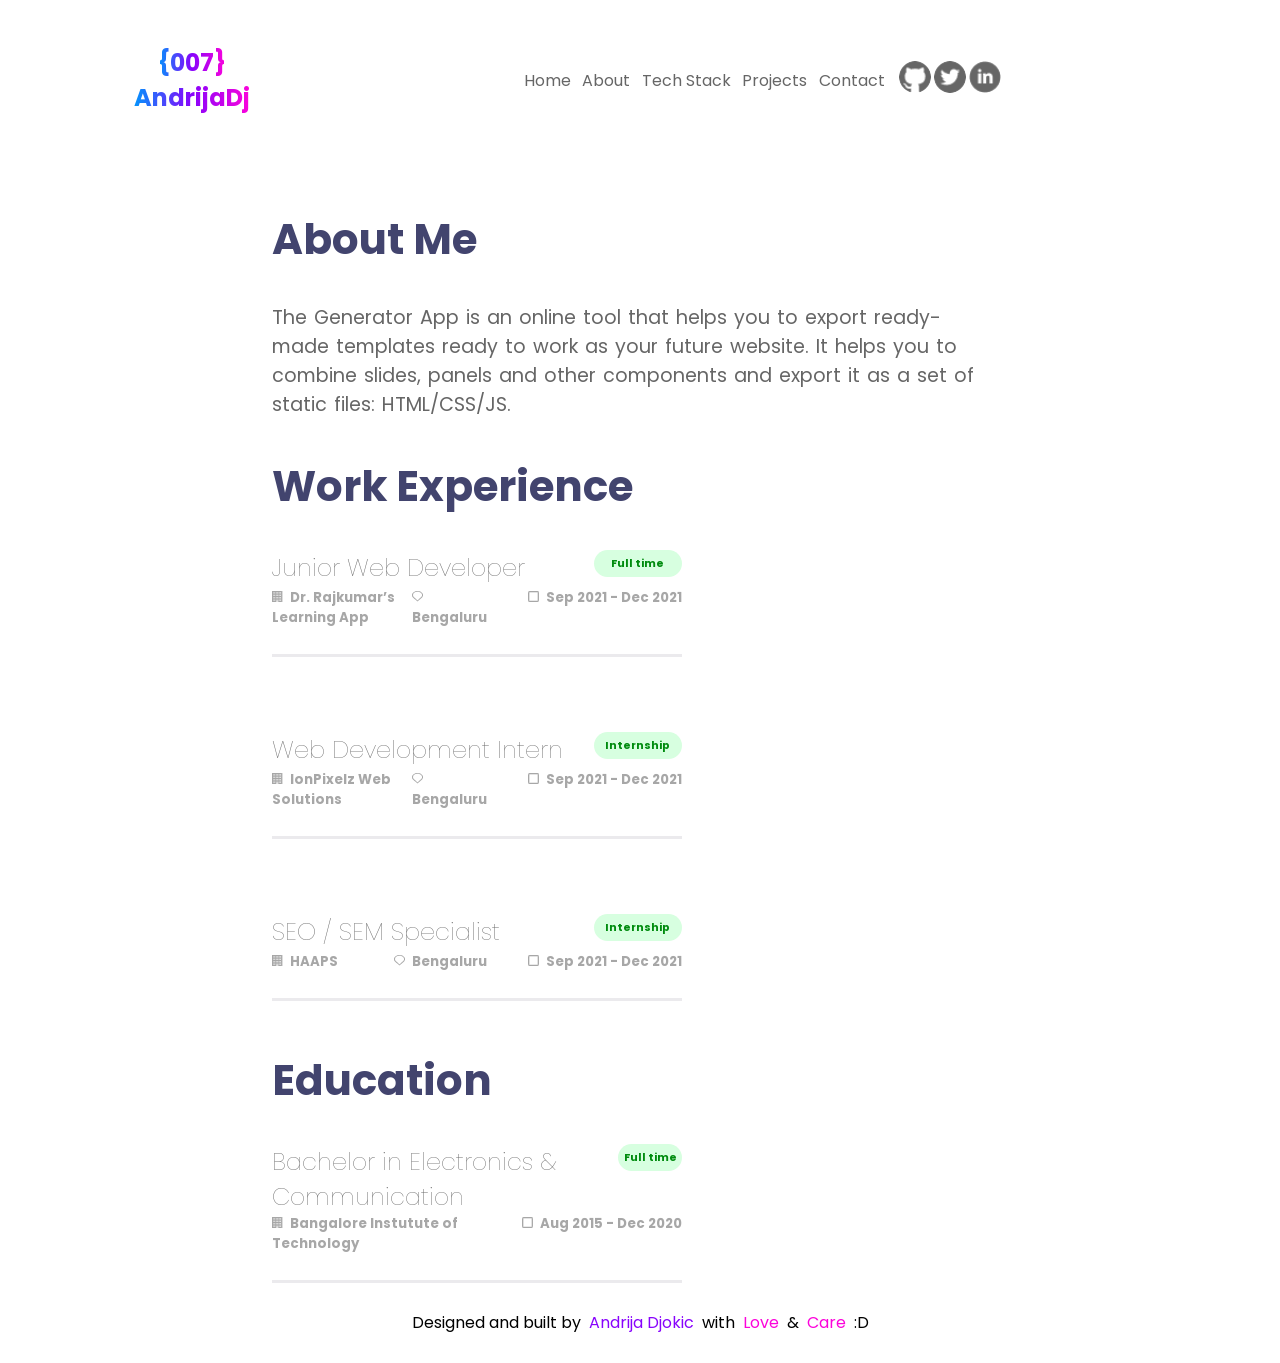
==== about.html @ 53c6fb78 "navbar changes" ====
<!DOCTYPE html>
<html lang="en">
<head>
    <meta charset="UTF-8">
    <meta name="viewport" content="width=device-width, initial-scale=1.0">
    <link rel="stylesheet" href="style.css" type="text/css">
     <link rel="preconnect" href="https://fonts.googleapis.com">
<link rel="preconnect" href="https://fonts.gstatic.com" crossorigin>
<link href="https://fonts.googleapis.com/css2?family=Poppins:ital,wght@0,100;0,200;0,300;0,400;0,500;0,600;0,700;0,800;0,900;1,100;1,200;1,300;1,400;1,500;1,600;1,700;1,800;1,900&display=swap" rel="stylesheet">
    <title>Document</title>
</head>
<body>
    <header>
        <aside id="logocontianer">
            <h1>{007}</h1>
            <h2>AndrijaDj</h2>
        </aside>
        <nav>
            <ul id="pagenav">
                <li><a href="index.html">Home</a></li>
                <li><a href="about.html">About</a></li>
                <li><a href="TechStack.html">Tech Stack</a></li>
                <li><a href="Projects.html">Projects</a></li>
                <li><a href="Contact.html">Contact</a></li>
            </ul>
            <aside id="appnav">
                <ul id="appnavlist">
                    <li><img class="navimages" src="assets/githubnavicon.png" alt="github icon"></li>
                    <li><img class="navimages" src="assets/twitternavicon.png" alt="twitter icon"></li>
                    <li><img class="navimages" src="assets/linkedinnavicon.png" alt="linkedin icon"></li>
                </ul>
            </aside>
        </nav>
    </header>

    <main id="aboutmepage">
        <section class="firstsectionaboutme">
            <h3 class="aboutmetitle">About Me</h3>
            <p class="aboutmetext">The Generator App is an online tool that helps you to export ready-made templates ready to work as your future website. It helps you to combine slides, panels and other components and export it as a set of static files: HTML/CSS/JS.</p>
        </section>
        <section class="firstsectionaboutme">
            <h3 class="aboutmetitle">Work Experience</h3>
            <div class="experiencesection">
                <div class="experiencetitle">
                    <h4 class="experiencename">Junior Web Developer</h4>
                    <h6 class="experiencetype">Full time</h6>
                </div>
                <div class="experienceinfo">
                    <div class="experienceinfochild1">
                        <h5 class="experienceinfoheader"><img src="assets/Vector.png" alt="" class="icon">Dr. Rajkumar’s Learning App</h5>
                        <h5 class="experienceinfoheader"><img src="assets/Vector (1).png" alt="" class="icon">Bengaluru</h5>
                    </div>
                    <div class="experienceinfochild2">
                        <h5 class="experienceinfoheader"><img src="assets/Vector (2).png" alt="" class="icon">Sep 2021 - Dec 2021</h5>
                    </div>
                </div>
            </div>
            <br><br><br>
            <div class="experiencesection">
                <div class="experiencetitle">
                    <h4 class="experiencename">Web Development Intern</h4>
                    <h6 class="experiencetype">Internship</h6>
                </div>
                <div class="experienceinfo">
                    <div class="experienceinfochild1">
                        <h5 class="experienceinfoheader"><img src="assets/Vector.png" alt="" class="icon">IonPixelz Web Solutions</h5>
                        <h5 class="experienceinfoheader"><img src="assets/Vector (1).png" alt="" class="icon">Bengaluru</h5>
                    </div>
                    <div class="experienceinfochild2">
                        <h5 class="experienceinfoheader"><img src="assets/Vector (2).png" alt="" class="icon">Sep 2021 - Dec 2021</h5>
                    </div>
                </div>
            </div>
            <br><br><br>
            <div class="experiencesection">
                <div class="experiencetitle">
                    <h4 class="experiencename">SEO / SEM Specialist</h4>
                    <h6 class="experiencetype">Internship</h6>
                </div>
                <div class="experienceinfo">
                    <div class="experienceinfochild1">
                        <h5 class="experienceinfoheader"><img src="assets/Vector.png" alt="" class="icon">HAAPS</h5>
                        <h5 class="experienceinfoheader"><img src="assets/Vector (1).png" alt="" class="icon">Bengaluru</h5>
                    </div>
                    <div class="experienceinfochild2">
                        <h5 class="experienceinfoheader"><img src="assets/Vector (2).png" alt="" class="icon">Sep 2021 - Dec 2021</h5>
                    </div>
                </div>
            </div>    
        </section>
        <section class="firstsectionaboutme">
            <h3 class="aboutmetitle">Education</h3>
            <div class="experiencesection">
                <div class="experiencetitle">
                    <h4 class="experiencename">Bachelor in Electronics & Communication</h4>
                    <h6 class="experiencetype">Full time</h6>
                </div>
                <div class="experienceinfo">
                    <div class="experienceinfochild1">
                        <h5 class="experienceinfoheader"><img src="assets/Vector.png" alt="" class="icon">Bangalore Instutute of Technology</h5>
                    </div>
                    <div class="experienceinfochild2">
                        <h5 class="experienceinfoheader"><img src="assets/Vector (2).png" alt="" class="icon">Aug 2015 - Dec 2020</h5>
                    </div>
                </div>
            </div>    
        </section>
    </main>

    <footer>Designed and built by <span id="footername"> Andrija Djokic </span> with <span class="footersignature"> Love </span> & <span class="footersignature"> Care </span> :D</footer>
    
</body>
</html>
---- style.css ----
*{
    margin: 0;
    padding: 0;
}

:root{
    --secondarycolor: linear-gradient(to right, rgb(3, 148, 252), rgb(136, 3, 252), rgb(252, 3, 219));
    --primarycolor: #666666;
    --color1: rgb(35, 48, 167);
    --secondarysecondcolor: linear-gradient(to bottom, rgb(252, 3, 219), rgb(136, 3, 252), rgb(3, 148, 252));
    --color2: rgb(136, 3, 252);
    --color3: rgb(252, 3, 219);
    --thirdcolor: #42446E;
    --paragraphcolor: #A7A7A7;
    --bordercolor: #EBEAED;
}

body{
    min-height: 100dvh;
    display: flex;
    flex-direction: column;
    font-family: "Poppins", sans-serif;
  font-weight: 400;
  font-style: normal;
}

header{
    display: flex;
    width: 100%;
    height: 10rem;
    justify-content: space-between;

    a{
        text-decoration: none;
        color: var(--primarycolor);
    }
    
    ul{
        list-style: none;
    }

    #logocontianer{
        width: 30%;
        height: 100%;
        display: flex;
        flex-direction: column;
        justify-content: center;
        align-items: center;
        
    h1, h2{
        background: var(--secondarycolor);
        -webkit-background-clip: text;
        background-clip: text;
        -webkit-text-fill-color: transparent;
        color: transparent;
    }
        
    }
    nav{
        width: 60%;
        height: auto;
        color: var(--primarycolor);  
        display: flex;  
    }
    #pagenav{
        display: flex;
        justify-content: space-evenly;
        width: 50%;
        height: 100%;
        align-items: center;
    }
    #appnav{
        width: 20%;
        height: 100%;
    }

    #appnavlist{
        width: 70%;
        height: 100%;
        display: flex;
        justify-content: space-evenly;
        align-items: center;
    }


    .navimages{
        width: 2rem;
        height: 2rem;
        border-radius: 50%;
    }
}

main{
    width: 100%;
    height: 32rem;
    display: flex;
    justify-content: space-evenly;

    #whoami{
        width: 30%;
        height: 100%;
        font-size: 3rem;
        display: flex;
        justify-content: end;
        flex-direction: column;
    }
    h4 , p{
        color: var(--color1);
    }
    .name{
        background: var(--secondarycolor);
        -webkit-background-clip: text;
        background-clip: text;
        -webkit-text-fill-color: transparent;
        color: transparent;
    }
    #profilbild{
        width: 30%;
        height: 105%;
        display: flex;
        justify-content: center;
        align-items: end;
    }
    #profilepicture{
        width: 18rem;
        border: 8px solid transparent;
        border-radius: 50%;
        background: var(--secondarysecondcolor) padding-box,
        var(--secondarysecondcolor) border-box;
    }
}
.fixedfooter {
    position: fixed;
    bottom: 0;
    left: 0;
}

footer{
    width: 100%;
    height: 5rem;
    display: flex;
    justify-content: center;
    align-items: center;

    #footername{
        color: var(--color2);
    }
    .footersignature{
        color: var(--color3);
    }
    span{
        padding: 0.5rem;
    }
}


#aboutmepage{
    width: 100%;
    height: auto;
    display: flex;
    flex-direction: column;
.firstsectionaboutme{
    margin-left: 17rem;
    width: 40%;
    height: 33%;
    margin-top: 3rem;

    .aboutmetitle{
        font-size: 42px;
        margin-bottom: 2rem;
        color: var(--thirdcolor);
    }
    .aboutmetext{
        font-size: 1.2rem;
        color: var(--primarycolor);
        width: 708px;
        height: 104px;
        word-spacing: 2px;
    }
}

    .experiencesection{
        width: 80%;
        height: 40%;
        padding-bottom: 1.6rem;
        border-bottom: solid 3px var(--bordercolor);
    }
    .experiencetitle{
        display: flex;
        justify-content: space-between;
        width: 100%;
        height: 50%;
    }
    .experiencetype{
        width: 5.5rem;
        background-color: #D7FFE0;
        color: #018C0F;
        height: 1.7rem;
        border-radius: 3rem;
        display: flex;
        justify-content: center;
        align-items: center;
        margin-bottom: 0.7rem;
    }
    .experiencename{
        font-size: 1.5rem;
        font-weight: 100;
        color: var(--primarycolor);
    }

    .experienceinfo{
        width: 100%;
        height: 50%;
        display: flex;
    }
    .experienceinfochild1{
        display: flex;
        justify-content: space-between;
        width: 55%;
        height: 100%;
    }
    .experienceinfochild2{
        display: flex;
        justify-content: end;
        width: 50%;
        height: 100%;
    }
    .experienceinfoheader{
        color: var(--paragraphcolor);
    }
    .icon{
        width: 0.7rem;
        height: 0.7rem;
        margin-right: 0.4rem;
    }
}

#TechStack{
    width: 100%;
    height: 50rem;
    display: flex;
    flex-direction: column;
    #mytechstack{
        width: 75%;
        height: 20%;
        display: flex;
        flex-direction: column;
        align-self: center;
    }
     .aboutmetitle{
        font-size: 42px;
        margin-bottom: 2rem;
        color: var(--thirdcolor);
    }
    .aboutmetext{
        font-size: 1.2rem;
        color: var(--primarycolor);
        width: 708px;
        height: 104px;
        word-spacing: 2px;
    }
    #techstack{
        width: 80%;
        height: 10%;
        display: flex;
        justify-content: space-evenly;
        align-self: center;
        .techcontainer{
            width: 10%;
            height: 2rem;   
            display: flex;
            flex-direction: column;
            align-items: center;
        }
        .techstackicon{
             width: 100%;
             height: 100%;   
        }
        .techstacktext{
            font-size: 0.8rem;
            margin-bottom: 1rem;
            color: var(--paragraphcolor);
        }
    }
}

.pagetitle{
        font-size: 2rem;
        margin-bottom: 1rem;
        color: var(--thirdcolor);
        margin-left: 15rem;
}
.titleparagraph{
    font-size: 1rem;
        color: var(--primarycolor);
        width: 708px;
        height: 104px;
        word-spacing: 2px;
        margin-left: 15rem;
}

#projectpage{
    width: 100%;
    height: auto;
    display: flex;
    flex-direction: column;
    .projectpage{
        width: 100%;
        height: 30rem;
        display: flex;
        justify-content: center;
    }
    #secondsecion{
        margin-top: 2rem;
    }
    .projectcontainer{
        width: 16%;
        height: 100%;
        background-color: white;
        display: flex;
        flex-direction: column;
        align-items: center;
        box-shadow: 2rem 1rem 10rem 2rem rgb(189, 189, 189 , 0.7);
        margin-left: 3rem;
        border-radius: 25px;
    }
    .projectimage{
        width: 100%;
        height: 45%;
    }
    .projectinfo{
        width: 90%;
        height: 65%;
        display: flex;
        flex-direction: column;
        align-items: center;
    }
    .projectinfotitle{
        font-size: 1.5rem;
        color: black;
        margin-top: 1rem;
    }
    .projectinfoparagraph{
        margin-top: 1rem;
        width: 264px;
        height: 130px;
        word-spacing: 1px;
        font-size: 1rem;
        color: var(--paragraphcolor);
    }
    .projectinfotechstack{
        font-size: 0.9rem;
        color: var(--thirdcolor);
        margin-top: 0.2rem;
    }
    .projectinfotechstack{
        font-size: 0.8rem;
    }
    .techstackbold{
        font-weight: 500;
    }
    .linkcontainer{
        width: 100%;
        height: 10%;
        display: flex;
        margin-top: 0.5rem;
    }

    .linkone , .linktwo{
        width: 50%;
        height: 100%;
        display: flex;
        align-items: center;
    }
    .linkone{
        justify-content: center;
    }
    .projecticonimage{
        width: 15px;
        height: 15px;
        margin-right: 0.6rem;
    }
    .icontext{
        color: black;
        text-decoration: underline;
        font-size: 15px;
    }
}

.contactpage{
    width: 100%;
    height: 22rem;
    display: flex;
    flex-direction: column;
    justify-content: center;
    align-items: center;
    #contactheader{
        font-size: 4rem;
        color: #1E0E62;
    }
    #name{
        font-size: 4rem;
    }
}
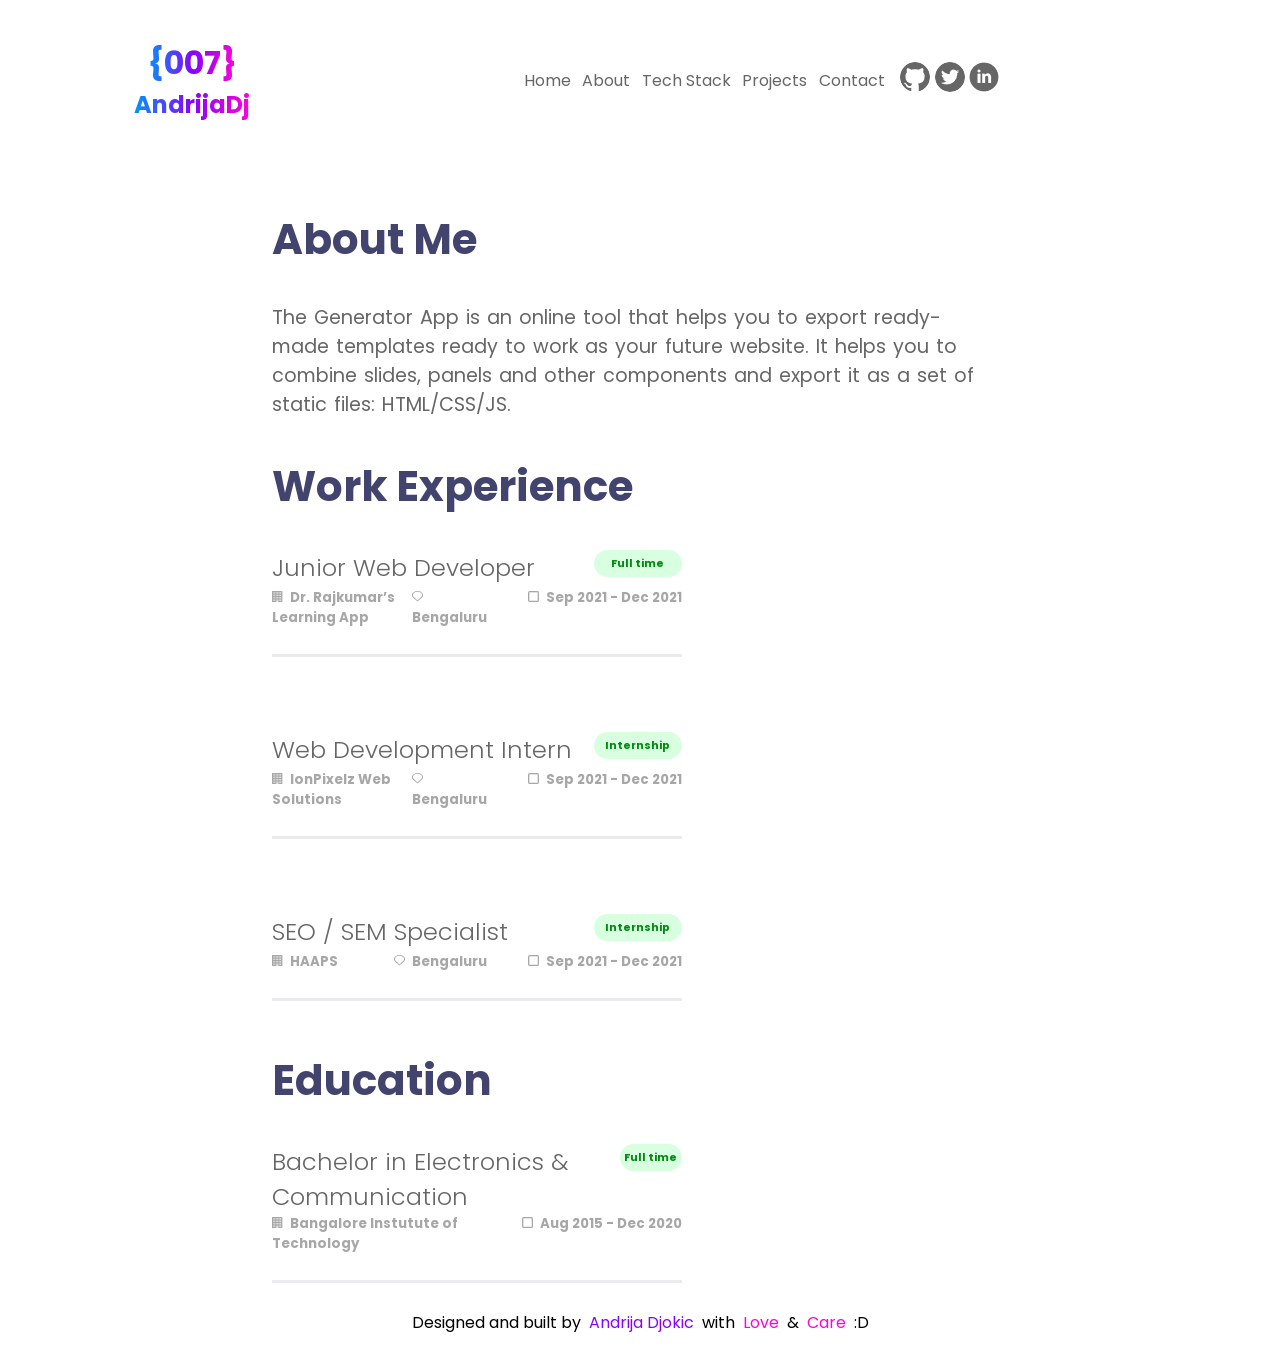
==== commit 8e64d2b1: "Make slight changes on a desktop design and started working on  a header for the phone screen size." ====
--- a/about.html
+++ b/about.html
@@ -4,17 +4,17 @@
     <meta charset="UTF-8">
     <meta name="viewport" content="width=device-width, initial-scale=1.0">
     <link rel="stylesheet" href="style.css" type="text/css">
-     <link rel="preconnect" href="https://fonts.googleapis.com">
-<link rel="preconnect" href="https://fonts.gstatic.com" crossorigin>
-<link href="https://fonts.googleapis.com/css2?family=Poppins:ital,wght@0,100;0,200;0,300;0,400;0,500;0,600;0,700;0,800;0,900;1,100;1,200;1,300;1,400;1,500;1,600;1,700;1,800;1,900&display=swap" rel="stylesheet">
+    <link rel="preconnect" href="https://fonts.googleapis.com">
+    <link rel="preconnect" href="https://fonts.gstatic.com" crossorigin>
+    <link href="https://fonts.googleapis.com/css2?family=Poppins:ital,wght@0,100;0,200;0,300;0,400;0,500;0,600;0,700;0,800;0,900;1,100;1,200;1,300;1,400;1,500;1,600;1,700;1,800;1,900&display=swap" rel="stylesheet">
     <title>Document</title>
 </head>
 <body>
-    <header>
-        <aside id="logocontianer">
+    <header id="Desktop">
+        <div id="logocontianer">
             <h1>{007}</h1>
             <h2>AndrijaDj</h2>
-        </aside>
+        </div>
         <nav>
             <ul id="pagenav">
                 <li><a href="index.html">Home</a></li>
@@ -23,13 +23,13 @@
                 <li><a href="Projects.html">Projects</a></li>
                 <li><a href="Contact.html">Contact</a></li>
             </ul>
-            <aside id="appnav">
+            <div id="appnav">
                 <ul id="appnavlist">
                     <li><img class="navimages" src="assets/githubnavicon.png" alt="github icon"></li>
                     <li><img class="navimages" src="assets/twitternavicon.png" alt="twitter icon"></li>
                     <li><img class="navimages" src="assets/linkedinnavicon.png" alt="linkedin icon"></li>
                 </ul>
-            </aside>
+            </div>
         </nav>
     </header>
 
@@ -38,6 +38,7 @@
             <h3 class="aboutmetitle">About Me</h3>
             <p class="aboutmetext">The Generator App is an online tool that helps you to export ready-made templates ready to work as your future website. It helps you to combine slides, panels and other components and export it as a set of static files: HTML/CSS/JS.</p>
         </section>
+
         <section class="firstsectionaboutme">
             <h3 class="aboutmetitle">Work Experience</h3>
             <div class="experiencesection">
@@ -88,6 +89,7 @@
                 </div>
             </div>    
         </section>
+
         <section class="firstsectionaboutme">
             <h3 class="aboutmetitle">Education</h3>
             <div class="experiencesection">
--- a/style.css
+++ b/style.css
@@ -24,6 +24,11 @@
   font-style: normal;
 }
 
+
+#Phone{
+    display: none;
+}
+
 header{
     display: flex;
     width: 100%;
@@ -61,6 +66,7 @@
         height: auto;
         color: var(--primarycolor);  
         display: flex;  
+        align-items: center;
     }
     #pagenav{
         display: flex;
@@ -70,6 +76,8 @@
         align-items: center;
     }
     #appnav{
+        display: flex;
+        align-items: center;
         width: 20%;
         height: 100%;
     }
@@ -84,8 +92,8 @@
 
 
     .navimages{
-        width: 2rem;
-        height: 2rem;
+        width: 30px;
+        height: 30px;
         border-radius: 50%;
     }
 }
@@ -204,7 +212,7 @@
     }
     .experiencename{
         font-size: 1.5rem;
-        font-weight: 100;
+        font-weight: 300;
         color: var(--primarycolor);
     }
 
@@ -259,7 +267,7 @@
         height: 104px;
         word-spacing: 2px;
     }
-    #techstack{
+    .techstack{
         width: 80%;
         height: 10%;
         display: flex;
@@ -401,4 +409,14 @@
     #name{
         font-size: 4rem;
     }
+}
+
+
+@media (max-width: 768px) {
+    #Desktop{
+        display: none;
+    }
+    #Phone{
+        display: flex;
+    }
 }
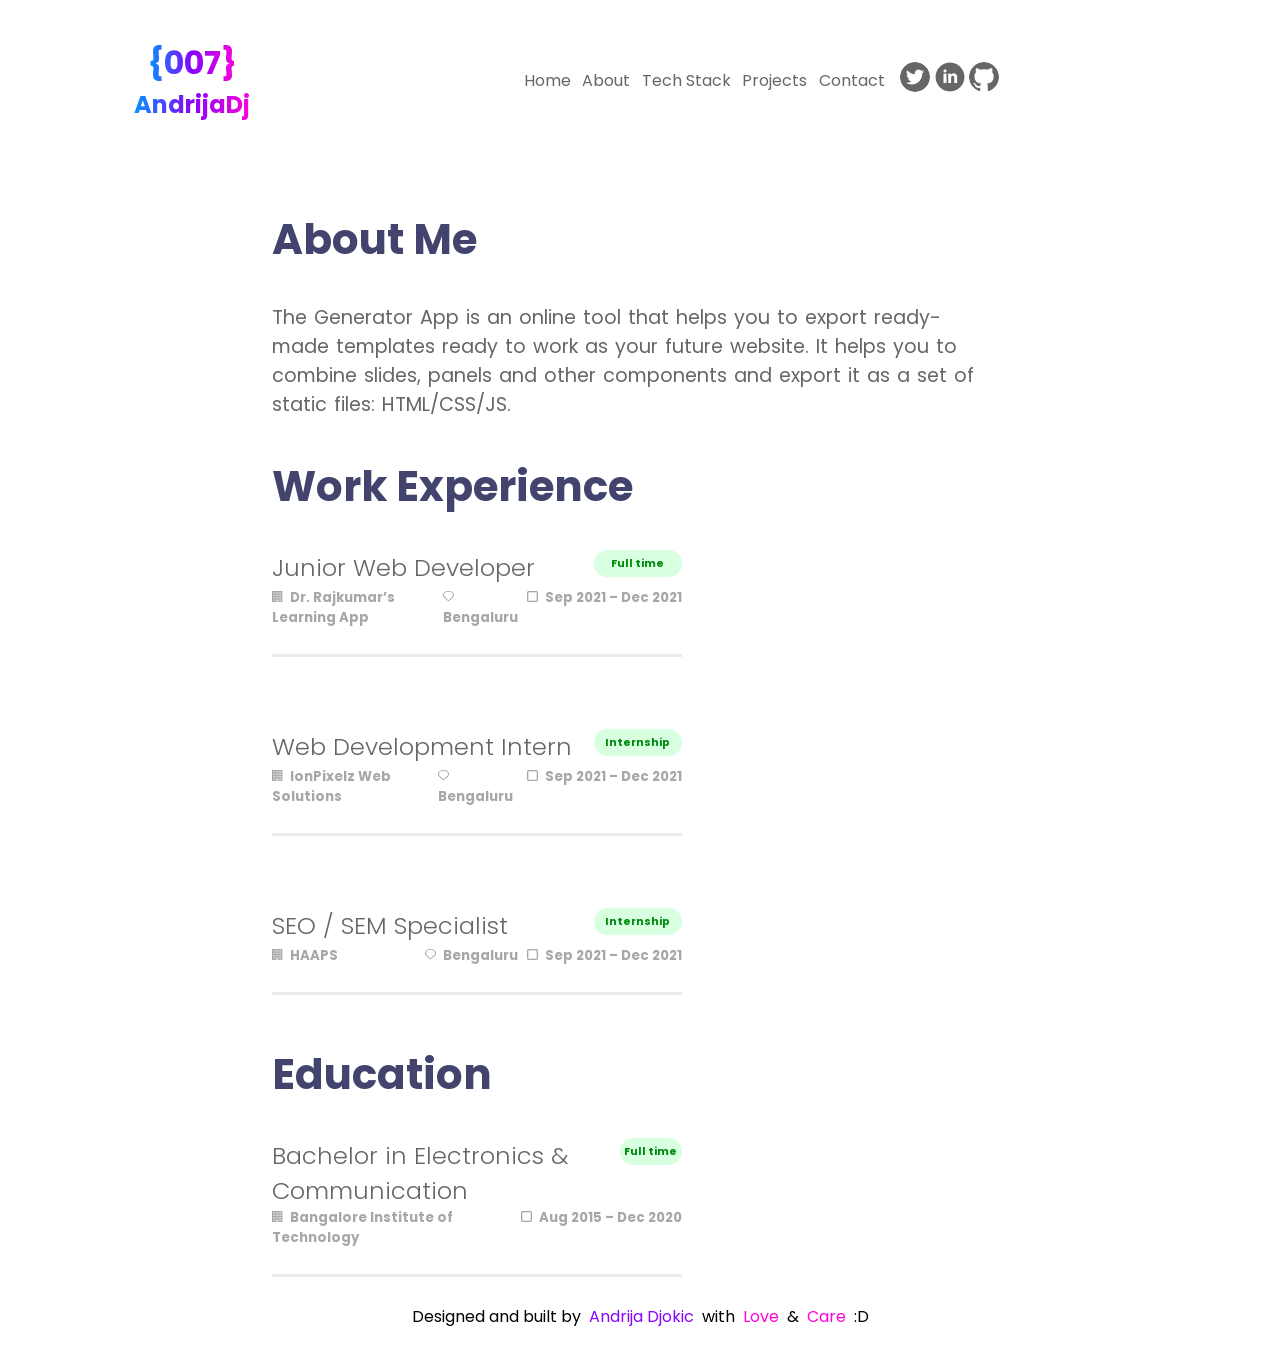
==== commit ae5ff4a9: "Sista fixet innan jag lämnar in uppgiften, jag hade fixat html så att det blir sematisk korrekt med " ====
--- a/about.html
+++ b/about.html
@@ -7,27 +7,35 @@
     <link rel="preconnect" href="https://fonts.googleapis.com">
     <link rel="preconnect" href="https://fonts.gstatic.com" crossorigin>
     <link href="https://fonts.googleapis.com/css2?family=Poppins:ital,wght@0,100;0,200;0,300;0,400;0,500;0,600;0,700;0,800;0,900;1,100;1,200;1,300;1,400;1,500;1,600;1,700;1,800;1,900&display=swap" rel="stylesheet">
-    <title>Document</title>
+    <title>About – Andrija Djokic</title>
 </head>
 <body>
-    <header id="Desktop">
+
+    <header>
         <div id="logocontianer">
-            <h1>{007}</h1>
-            <h2>AndrijaDj</h2>
+            <p class="logotitle">{007}</p>
+            <p class="logosubtitle">AndrijaDj</p>
         </div>
-        <nav>
+
+        <div id="hamburger" aria-hidden="true">
+            <span></span>
+            <span></span>
+            <span></span>
+        </div>
+
+        <nav aria-label="Main navigation">
             <ul id="pagenav">
                 <li><a href="index.html">Home</a></li>
-                <li><a href="about.html">About</a></li>
+                <li><a href="about.html" aria-current="page">About</a></li>
                 <li><a href="TechStack.html">Tech Stack</a></li>
                 <li><a href="Projects.html">Projects</a></li>
                 <li><a href="Contact.html">Contact</a></li>
             </ul>
             <div id="appnav">
                 <ul id="appnavlist">
-                    <li><img class="navimages" src="assets/githubnavicon.png" alt="github icon"></li>
-                    <li><img class="navimages" src="assets/twitternavicon.png" alt="twitter icon"></li>
-                    <li><img class="navimages" src="assets/linkedinnavicon.png" alt="linkedin icon"></li>
+                    <li><a href="https://twitter.com/"><img class="navimages" src="assets/twitternavicon.png" alt="Twitter profile"></a></li>
+                    <li><a href="https://www.linkedin.com/"><img class="navimages" src="assets/linkedinnavicon.png" alt="LinkedIn profile"></a></li>
+                    <li><a href="https://github.com/"><img class="navimages" src="assets/githubnavicon.png" alt="GitHub profile"></a></li>
                 </ul>
             </div>
         </nav>
@@ -35,81 +43,79 @@
 
     <main id="aboutmepage">
         <section class="firstsectionaboutme">
-            <h3 class="aboutmetitle">About Me</h3>
+            <h1 class="aboutmetitle">About Me</h1>
             <p class="aboutmetext">The Generator App is an online tool that helps you to export ready-made templates ready to work as your future website. It helps you to combine slides, panels and other components and export it as a set of static files: HTML/CSS/JS.</p>
         </section>
 
         <section class="firstsectionaboutme">
-            <h3 class="aboutmetitle">Work Experience</h3>
-            <div class="experiencesection">
+            <h2 class="aboutmetitle">Work Experience</h2>
+            <article class="experiencesection">
                 <div class="experiencetitle">
-                    <h4 class="experiencename">Junior Web Developer</h4>
-                    <h6 class="experiencetype">Full time</h6>
+                    <h3 class="experiencename">Junior Web Developer</h3>
+                    <p class="experiencetype">Full time</p>
                 </div>
                 <div class="experienceinfo">
                     <div class="experienceinfochild1">
-                        <h5 class="experienceinfoheader"><img src="assets/Vector.png" alt="" class="icon">Dr. Rajkumar’s Learning App</h5>
-                        <h5 class="experienceinfoheader"><img src="assets/Vector (1).png" alt="" class="icon">Bengaluru</h5>
+                        <p class="experienceinfoheader"><img src="assets/Vector.png" alt="" class="icon">Dr. Rajkumar’s Learning App</p>
+                        <p class="experienceinfoheader"><img src="assets/Vector (1).png" alt="" class="icon">Bengaluru</p>
                     </div>
                     <div class="experienceinfochild2">
-                        <h5 class="experienceinfoheader"><img src="assets/Vector (2).png" alt="" class="icon">Sep 2021 - Dec 2021</h5>
+                        <p class="experienceinfoheader"><img src="assets/Vector (2).png" alt="" class="icon"><time datetime="2021-09">Sep 2021</time> – <time datetime="2021-12">Dec 2021</time></p>
                     </div>
                 </div>
-            </div>
-            <br><br><br>
-            <div class="experiencesection">
+            </article>
+            <article class="experiencesection">
                 <div class="experiencetitle">
-                    <h4 class="experiencename">Web Development Intern</h4>
-                    <h6 class="experiencetype">Internship</h6>
+                    <h3 class="experiencename">Web Development Intern</h3>
+                    <p class="experiencetype">Internship</p>
                 </div>
                 <div class="experienceinfo">
                     <div class="experienceinfochild1">
-                        <h5 class="experienceinfoheader"><img src="assets/Vector.png" alt="" class="icon">IonPixelz Web Solutions</h5>
-                        <h5 class="experienceinfoheader"><img src="assets/Vector (1).png" alt="" class="icon">Bengaluru</h5>
+                        <p class="experienceinfoheader"><img src="assets/Vector.png" alt="" class="icon">IonPixelz Web Solutions</p>
+                        <p class="experienceinfoheader"><img src="assets/Vector (1).png" alt="" class="icon">Bengaluru</p>
                     </div>
                     <div class="experienceinfochild2">
-                        <h5 class="experienceinfoheader"><img src="assets/Vector (2).png" alt="" class="icon">Sep 2021 - Dec 2021</h5>
+                        <p class="experienceinfoheader"><img src="assets/Vector (2).png" alt="" class="icon"><time datetime="2021-09">Sep 2021</time> – <time datetime="2021-12">Dec 2021</time></p>
                     </div>
                 </div>
-            </div>
-            <br><br><br>
-            <div class="experiencesection">
+            </article>
+            <article class="experiencesection">
                 <div class="experiencetitle">
-                    <h4 class="experiencename">SEO / SEM Specialist</h4>
-                    <h6 class="experiencetype">Internship</h6>
+                    <h3 class="experiencename">SEO / SEM Specialist</h3>
+                    <p class="experiencetype">Internship</p>
                 </div>
                 <div class="experienceinfo">
                     <div class="experienceinfochild1">
-                        <h5 class="experienceinfoheader"><img src="assets/Vector.png" alt="" class="icon">HAAPS</h5>
-                        <h5 class="experienceinfoheader"><img src="assets/Vector (1).png" alt="" class="icon">Bengaluru</h5>
+                        <p class="experienceinfoheader"><img src="assets/Vector.png" alt="" class="icon">HAAPS</p>
+                        <p class="experienceinfoheader"><img src="assets/Vector (1).png" alt="" class="icon">Bengaluru</p>
                     </div>
                     <div class="experienceinfochild2">
-                        <h5 class="experienceinfoheader"><img src="assets/Vector (2).png" alt="" class="icon">Sep 2021 - Dec 2021</h5>
+                        <p class="experienceinfoheader"><img src="assets/Vector (2).png" alt="" class="icon"><time datetime="2021-09">Sep 2021</time> – <time datetime="2021-12">Dec 2021</time></p>
                     </div>
                 </div>
-            </div>    
+            </article>
         </section>
 
         <section class="firstsectionaboutme">
-            <h3 class="aboutmetitle">Education</h3>
-            <div class="experiencesection">
+            <h2 class="aboutmetitle">Education</h2>
+            <article class="experiencesection">
                 <div class="experiencetitle">
-                    <h4 class="experiencename">Bachelor in Electronics & Communication</h4>
-                    <h6 class="experiencetype">Full time</h6>
+                    <h3 class="experiencename">Bachelor in Electronics &amp; Communication</h3>
+                    <p class="experiencetype">Full time</p>
                 </div>
                 <div class="experienceinfo">
                     <div class="experienceinfochild1">
-                        <h5 class="experienceinfoheader"><img src="assets/Vector.png" alt="" class="icon">Bangalore Instutute of Technology</h5>
+                        <p class="experienceinfoheader"><img src="assets/Vector.png" alt="" class="icon">Bangalore Institute of Technology</p>
                     </div>
                     <div class="experienceinfochild2">
-                        <h5 class="experienceinfoheader"><img src="assets/Vector (2).png" alt="" class="icon">Aug 2015 - Dec 2020</h5>
+                        <p class="experienceinfoheader"><img src="assets/Vector (2).png" alt="" class="icon"><time datetime="2015-08">Aug 2015</time> – <time datetime="2020-12">Dec 2020</time></p>
                     </div>
                 </div>
-            </div>    
+            </article>
         </section>
     </main>
 
-    <footer>Designed and built by <span id="footername"> Andrija Djokic </span> with <span class="footersignature"> Love </span> & <span class="footersignature"> Care </span> :D</footer>
-    
+    <footer>Designed and built by <span id="footername"> Andrija Djokic </span> with <span class="footersignature"> Love </span> &amp; <span class="footersignature"> Care </span> :D</footer>
+
 </body>
 </html>
--- a/style.css
+++ b/style.css
@@ -4,15 +4,23 @@
 }
 
 :root{
-    --secondarycolor: linear-gradient(to right, rgb(3, 148, 252), rgb(136, 3, 252), rgb(252, 3, 219));
-    --primarycolor: #666666;
-    --color1: rgb(35, 48, 167);
-    --secondarysecondcolor: linear-gradient(to bottom, rgb(252, 3, 219), rgb(136, 3, 252), rgb(3, 148, 252));
-    --color2: rgb(136, 3, 252);
-    --color3: rgb(252, 3, 219);
-    --thirdcolor: #42446E;
-    --paragraphcolor: #A7A7A7;
+    --bluecolor: rgb(3, 148, 252);
+    --purplecolor: rgb(136, 3, 252);
+    --pinkcolor: rgb(252, 3, 219);
+    --gradienthorizontal: linear-gradient(to right, var(--bluecolor), var(--purplecolor), var(--pinkcolor));
+    --gradientvertical: linear-gradient(to bottom, var(--pinkcolor), var(--purplecolor), var(--bluecolor));
+    --darkbluecolor: rgb(35, 48, 167);
+    --darkpurplecolor: #1E0E62;
+    --headingcolor: #42446E;
+    --textcolor: #666666;
+    --mutedcolor: #A7A7A7;
     --bordercolor: #EBEAED;
+    --badgebackground: #D7FFE0;
+    --badgetext: #018C0F;
+    --darkcolor: #222222;
+    --blackcolor: #000000;
+    --whitecolor: #FFFFFF;
+    --shadowcolor: rgba(189, 189, 189, 0.7);
 }
 
 body{
@@ -20,13 +28,13 @@
     display: flex;
     flex-direction: column;
     font-family: "Poppins", sans-serif;
-  font-weight: 400;
-  font-style: normal;
-}
-
-
-#Phone{
-    display: none;
+    font-weight: 400;
+    font-style: normal;
+}
+
+a:focus-visible{
+    outline: 3px solid var(--purplecolor);
+    outline-offset: 3px;
 }
 
 header{
@@ -37,9 +45,9 @@
 
     a{
         text-decoration: none;
-        color: var(--primarycolor);
-    }
-    
+        color: var(--textcolor);
+    }
+
     ul{
         list-style: none;
     }
@@ -51,21 +59,27 @@
         flex-direction: column;
         justify-content: center;
         align-items: center;
-        
-    h1, h2{
-        background: var(--secondarycolor);
-        -webkit-background-clip: text;
-        background-clip: text;
-        -webkit-text-fill-color: transparent;
-        color: transparent;
-    }
-        
+
+        .logotitle, .logosubtitle{
+            background: var(--gradienthorizontal);
+            -webkit-background-clip: text;
+            background-clip: text;
+            -webkit-text-fill-color: transparent;
+            color: transparent;
+            font-weight: 700;
+        }
+        .logotitle{
+            font-size: 2rem;
+        }
+        .logosubtitle{
+            font-size: 1.5rem;
+        }
     }
     nav{
         width: 60%;
         height: auto;
-        color: var(--primarycolor);  
-        display: flex;  
+        color: var(--textcolor);
+        display: flex;
         align-items: center;
     }
     #pagenav{
@@ -112,11 +126,22 @@
         justify-content: end;
         flex-direction: column;
     }
-    h4 , p{
-        color: var(--color1);
+    #whoami h1{
+        font-size: inherit;
+        font-weight: 400;
+        color: var(--darkbluecolor);
+    }
+    #whoami h1 span{
+        display: block;
+    }
+    #whoami .greeting{
+        font-weight: 700;
+    }
+    p{
+        color: var(--darkbluecolor);
     }
     .name{
-        background: var(--secondarycolor);
+        background: var(--gradienthorizontal);
         -webkit-background-clip: text;
         background-clip: text;
         -webkit-text-fill-color: transparent;
@@ -133,8 +158,8 @@
         width: 18rem;
         border: 8px solid transparent;
         border-radius: 50%;
-        background: var(--secondarysecondcolor) padding-box,
-        var(--secondarysecondcolor) border-box;
+        background: var(--gradientvertical) padding-box,
+        var(--gradientvertical) border-box;
     }
 }
 .fixedfooter {
@@ -151,10 +176,10 @@
     align-items: center;
 
     #footername{
-        color: var(--color2);
+        color: var(--purplecolor);
     }
     .footersignature{
-        color: var(--color3);
+        color: var(--pinkcolor);
     }
     span{
         padding: 0.5rem;
@@ -167,25 +192,26 @@
     height: auto;
     display: flex;
     flex-direction: column;
-.firstsectionaboutme{
-    margin-left: 17rem;
-    width: 40%;
-    height: 33%;
-    margin-top: 3rem;
-
-    .aboutmetitle{
-        font-size: 42px;
-        margin-bottom: 2rem;
-        color: var(--thirdcolor);
-    }
-    .aboutmetext{
-        font-size: 1.2rem;
-        color: var(--primarycolor);
-        width: 708px;
-        height: 104px;
-        word-spacing: 2px;
-    }
-}
+
+    .firstsectionaboutme{
+        margin-left: 17rem;
+        width: 40%;
+        height: 33%;
+        margin-top: 3rem;
+
+        .aboutmetitle{
+            font-size: 42px;
+            margin-bottom: 2rem;
+            color: var(--headingcolor);
+        }
+        .aboutmetext{
+            font-size: 1.2rem;
+            color: var(--textcolor);
+            width: 708px;
+            height: 104px;
+            word-spacing: 2px;
+        }
+    }
 
     .experiencesection{
         width: 80%;
@@ -193,6 +219,9 @@
         padding-bottom: 1.6rem;
         border-bottom: solid 3px var(--bordercolor);
     }
+    .experiencesection + .experiencesection{
+        margin-top: 4.5rem;
+    }
     .experiencetitle{
         display: flex;
         justify-content: space-between;
@@ -201,19 +230,21 @@
     }
     .experiencetype{
         width: 5.5rem;
-        background-color: #D7FFE0;
-        color: #018C0F;
+        background-color: var(--badgebackground);
+        color: var(--badgetext);
         height: 1.7rem;
         border-radius: 3rem;
         display: flex;
         justify-content: center;
         align-items: center;
         margin-bottom: 0.7rem;
+        font-size: 0.67rem;
+        font-weight: 700;
     }
     .experiencename{
         font-size: 1.5rem;
         font-weight: 300;
-        color: var(--primarycolor);
+        color: var(--textcolor);
     }
 
     .experienceinfo{
@@ -224,17 +255,19 @@
     .experienceinfochild1{
         display: flex;
         justify-content: space-between;
-        width: 55%;
+        width: 60%;
         height: 100%;
     }
     .experienceinfochild2{
         display: flex;
         justify-content: end;
-        width: 50%;
+        width: 40%;
         height: 100%;
     }
     .experienceinfoheader{
-        color: var(--paragraphcolor);
+        font-size: 0.83rem;
+        font-weight: 700;
+        color: var(--mutedcolor);
     }
     .icon{
         width: 0.7rem;
@@ -248,6 +281,7 @@
     height: 50rem;
     display: flex;
     flex-direction: column;
+
     #mytechstack{
         width: 75%;
         height: 20%;
@@ -255,14 +289,14 @@
         flex-direction: column;
         align-self: center;
     }
-     .aboutmetitle{
+    .aboutmetitle{
         font-size: 42px;
         margin-bottom: 2rem;
-        color: var(--thirdcolor);
+        color: var(--headingcolor);
     }
     .aboutmetext{
         font-size: 1.2rem;
-        color: var(--primarycolor);
+        color: var(--textcolor);
         width: 708px;
         height: 104px;
         word-spacing: 2px;
@@ -273,38 +307,36 @@
         display: flex;
         justify-content: space-evenly;
         align-self: center;
+        list-style: none;
+
         .techcontainer{
             width: 10%;
-            height: 2rem;   
+            height: 2rem;
             display: flex;
             flex-direction: column;
             align-items: center;
         }
-        .techstackicon{
-             width: 100%;
-             height: 100%;   
-        }
         .techstacktext{
             font-size: 0.8rem;
             margin-bottom: 1rem;
-            color: var(--paragraphcolor);
+            color: var(--mutedcolor);
         }
     }
 }
 
 .pagetitle{
-        font-size: 2rem;
-        margin-bottom: 1rem;
-        color: var(--thirdcolor);
-        margin-left: 15rem;
+    font-size: 2rem;
+    margin-bottom: 1rem;
+    color: var(--headingcolor);
+    margin-left: 15rem;
 }
 .titleparagraph{
     font-size: 1rem;
-        color: var(--primarycolor);
-        width: 708px;
-        height: 104px;
-        word-spacing: 2px;
-        margin-left: 15rem;
+    color: var(--textcolor);
+    width: 708px;
+    height: 104px;
+    word-spacing: 2px;
+    margin-left: 15rem;
 }
 
 #projectpage{
@@ -312,23 +344,25 @@
     height: auto;
     display: flex;
     flex-direction: column;
+
     .projectpage{
         width: 100%;
         height: 30rem;
         display: flex;
         justify-content: center;
+        list-style: none;
     }
     #secondsecion{
         margin-top: 2rem;
     }
     .projectcontainer{
-        width: 16%;
-        height: 100%;
-        background-color: white;
+        width: 20%;
+        height: 100%;
+        background-color: var(--whitecolor);
         display: flex;
         flex-direction: column;
         align-items: center;
-        box-shadow: 2rem 1rem 10rem 2rem rgb(189, 189, 189 , 0.7);
+        box-shadow: 2rem 1rem 10rem 2rem var(--shadowcolor);
         margin-left: 3rem;
         border-radius: 25px;
     }
@@ -345,7 +379,7 @@
     }
     .projectinfotitle{
         font-size: 1.5rem;
-        color: black;
+        color: var(--blackcolor);
         margin-top: 1rem;
     }
     .projectinfoparagraph{
@@ -354,15 +388,12 @@
         height: 130px;
         word-spacing: 1px;
         font-size: 1rem;
-        color: var(--paragraphcolor);
-    }
-    .projectinfotechstack{
-        font-size: 0.9rem;
-        color: var(--thirdcolor);
-        margin-top: 0.2rem;
+        color: var(--mutedcolor);
     }
     .projectinfotechstack{
         font-size: 0.8rem;
+        color: var(--headingcolor);
+        margin-top: 0.2rem;
     }
     .techstackbold{
         font-weight: 500;
@@ -389,7 +420,7 @@
         margin-right: 0.6rem;
     }
     .icontext{
-        color: black;
+        color: var(--blackcolor);
         text-decoration: underline;
         font-size: 15px;
     }
@@ -402,21 +433,341 @@
     flex-direction: column;
     justify-content: center;
     align-items: center;
+
     #contactheader{
         font-size: 4rem;
-        color: #1E0E62;
+        color: var(--darkpurplecolor);
     }
     #name{
         font-size: 4rem;
+        font-weight: 700;
+    }
+    #phonenummber{
+        display: none;
+        font-weight: 700;
+    }
+    #or{
+        display: none;
     }
 }
 
 
 @media (max-width: 768px) {
-    #Desktop{
-        display: none;
-    }
-    #Phone{
-        display: flex;
+
+    header{
+        height: auto;
+        flex-direction: column;
+        align-items: flex-start;
+        padding-top: 1.5rem;
+        position: relative;
+
+        #logocontianer{
+            width: auto;
+            height: auto;
+            margin-left: 1.2rem;
+            justify-content: center;
+            align-items: center;
+
+            .logotitle{
+                font-size: 1.1rem;
+            }
+            .logosubtitle{
+                font-size: 0.6rem;
+            }
+        }
+
+        #hamburger{
+            display: flex;
+            flex-direction: column;
+            justify-content: space-between;
+            width: 20px;
+            height: 14px;
+            cursor: pointer;
+            position: absolute;
+            top: 1.7rem;
+            right: 1.3rem;
+        }
+        #hamburger span{
+            width: 100%;
+            height: 2px;
+            background-color: var(--darkcolor);
+            border-radius: 2px;
+        }
+
+        nav{
+            width: 100%;
+            height: auto;
+            flex-direction: column;
+            align-items: center;
+            margin-top: 0.3rem;
+        }
+
+        #pagenav{
+            flex-direction: column;
+            justify-content: space-evenly;
+            align-items: center;
+            width: 100%;
+            height: 6.25rem;
+            font-size: 0.8rem;
+        }
+        #pagenav a{
+            font-weight: 500;
+            color: var(--blackcolor);
+        }
+
+        #appnav{
+            width: 100%;
+            height: auto;
+            margin-top: 0.75rem;
+        }
+        #appnavlist{
+            width: 100%;
+            height: auto;
+            justify-content: space-evenly;
+            align-items: center;
+        }
+        .navimages{
+            display: block;
+            width: 22px;
+            height: 22px;
+        }
+    }
+
+    main#homepage{
+        flex-direction: column;
+        justify-content: flex-start;
+        align-items: flex-start;
+        height: auto;
+        padding-top: 6rem;
+        padding-bottom: 6rem;
+
+        #whoami{
+            width: 90%;
+            height: auto;
+            margin-left: 1.2rem;
+            justify-content: flex-start;
+            font-size: 1.15rem;
+        }
+        #whoami h1{
+            font-weight: 600;
+            line-height: 1.25;
+            color: var(--darkcolor);
+        }
+        #whoami .greeting{
+            font-weight: 600;
+        }
+
+        #profilbild{
+            width: 90%;
+            height: auto;
+            margin-left: 1.2rem;
+            margin-top: 0.8rem;
+            justify-content: flex-start;
+            align-items: flex-start;
+        }
+        #profilepicture{
+            width: 10rem;
+            height: 10rem;
+            border-width: 4px;
+            object-fit: cover;
+        }
+    }
+
+    #aboutmepage{
+        padding-bottom: 2rem;
+
+        .firstsectionaboutme{
+            margin-left: 1.2rem;
+            margin-top: 2rem;
+            width: 90%;
+            height: auto;
+
+            .aboutmetitle{
+                font-size: 1.8rem;
+                margin-bottom: 1rem;
+            }
+            .aboutmetext{
+                font-size: 1rem;
+                width: 100%;
+                height: auto;
+            }
+        }
+
+        .experiencesection{
+            width: 100%;
+            height: auto;
+        }
+        .experiencetitle{
+            width: 100%;
+            height: auto;
+            margin-bottom: 0.5rem;
+        }
+        .experiencename{
+            width: 65%;
+            font-size: 1.1rem;
+        }
+
+        .experienceinfo{
+            flex-direction: column;
+            width: 100%;
+            height: auto;
+        }
+        .experienceinfochild1{
+            width: 100%;
+            height: auto;
+        }
+        .experienceinfochild2{
+            justify-content: flex-start;
+            width: 100%;
+            height: auto;
+            margin-top: 0.4rem;
+        }
+        .experienceinfoheader{
+            font-size: 0.8rem;
+        }
+    }
+
+    #TechStack{
+        height: auto;
+        padding-top: 2rem;
+        padding-bottom: 2rem;
+
+        #mytechstack{
+            width: 90%;
+            height: auto;
+            margin-left: 1.2rem;
+            align-self: flex-start;
+        }
+        .aboutmetitle{
+            font-size: 1.8rem;
+            margin-bottom: 1rem;
+        }
+        .aboutmetext{
+            font-size: 1rem;
+            width: 100%;
+            height: auto;
+        }
+
+        .techstack{
+            flex-wrap: wrap;
+            justify-content: flex-start;
+            align-self: flex-start;
+            width: 90%;
+            height: auto;
+            margin-left: 1.2rem;
+            margin-top: 1rem;
+
+            .techcontainer{
+                width: 25%;
+                height: auto;
+                margin-bottom: 1rem;
+            }
+            .techstackicons{
+                width: 3rem;
+                height: 3rem;
+                object-fit: contain;
+            }
+            .techstacktext{
+                font-size: 0.75rem;
+                margin-bottom: 0.5rem;
+                text-align: center;
+            }
+        }
+    }
+
+    .pagetitle{
+        font-size: 1.8rem;
+        margin-top: 2rem;
+        margin-left: 1.2rem;
+    }
+    .titleparagraph{
+        width: 90%;
+        height: auto;
+        margin-left: 1.2rem;
+    }
+
+    #projectpage{
+        padding-bottom: 2rem;
+
+        .projectpage{
+            flex-direction: column;
+            justify-content: flex-start;
+            align-items: flex-start;
+            width: 100%;
+            height: auto;
+        }
+        #secondsecion{
+            margin-top: 0;
+        }
+        .projectcontainer{
+            width: 90%;
+            height: auto;
+            margin-left: 1.2rem;
+            margin-top: 1.5rem;
+            box-shadow: 0.5rem 0.5rem 2rem 0 var(--shadowcolor);
+        }
+        .projectimage{
+            width: 100%;
+            height: 12rem;
+            object-fit: cover;
+            border-top-left-radius: 25px;
+            border-top-right-radius: 25px;
+        }
+        .projectinfo{
+            align-items: flex-start;
+            width: 90%;
+            height: auto;
+            padding-bottom: 1.2rem;
+        }
+        .projectinfotitle{
+            font-size: 1.2rem;
+        }
+        .projectinfoparagraph{
+            margin-top: 0.6rem;
+            width: 100%;
+            height: auto;
+            font-size: 0.9rem;
+        }
+        .projectinfotechstack{
+            margin-top: 0.6rem;
+        }
+        .linkcontainer{
+            height: auto;
+            margin-top: 1rem;
+        }
+        .linkone, .linktwo{
+            justify-content: flex-start;
+            height: auto;
+        }
+    }
+
+    .contactpage{
+        padding-bottom: 2rem;
+
+        #contactheader{
+            font-size: 1rem;
+        }
+        #name{
+            font-size: 1rem;
+        }
+        #phonenummber{
+            display: block;
+            font-size: 1rem;
+        }
+        #or{
+            display: block;
+            font-size: 0.9rem;
+            color: var(--textcolor);
+        }
+    }
+
+    footer{
+        height: auto;
+        font-size: 0.75rem;
+        text-align: center;
+
+        span{
+            padding: 0.2rem;
+        }
     }
 }
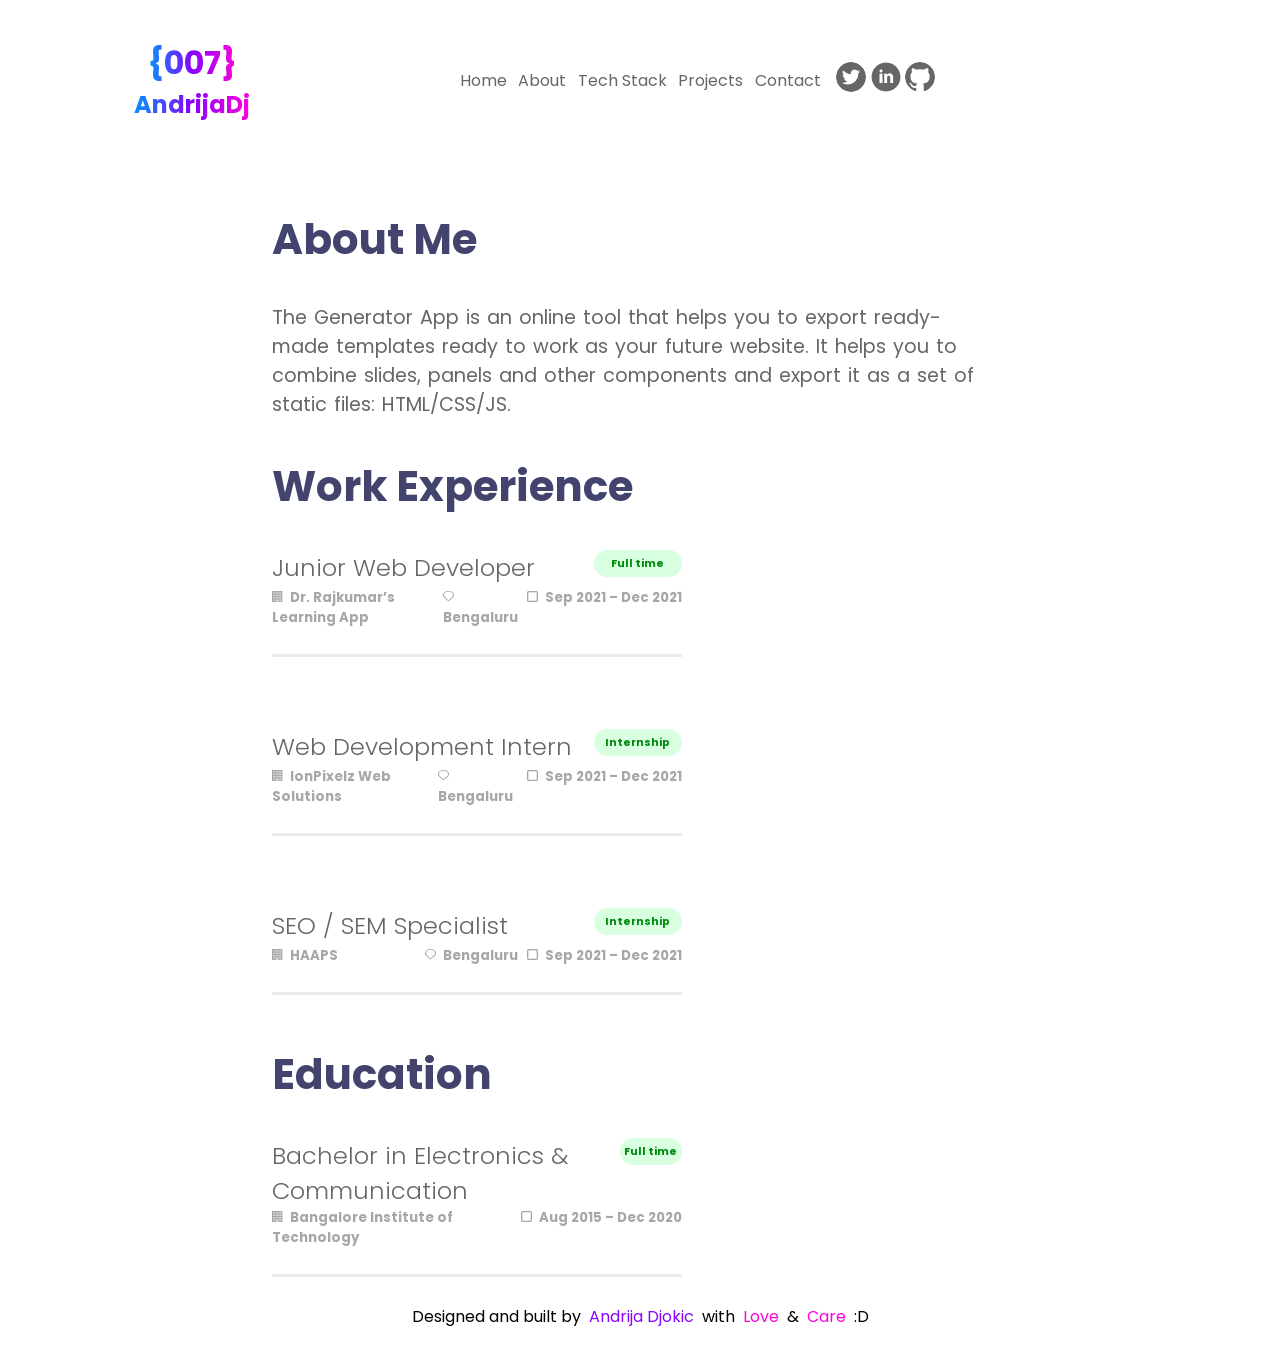
==== commit c7b72081: "Jag hade fixat hamburgare icon så att websida kan vara gödkänd för validato och några bugs som jag h" ====
--- a/about.html
+++ b/about.html
@@ -57,10 +57,10 @@
                 <div class="experienceinfo">
                     <div class="experienceinfochild1">
                         <p class="experienceinfoheader"><img src="assets/Vector.png" alt="" class="icon">Dr. Rajkumar’s Learning App</p>
-                        <p class="experienceinfoheader"><img src="assets/Vector (1).png" alt="" class="icon">Bengaluru</p>
+                        <p class="experienceinfoheader"><img src="assets/Vector-1.png" alt="" class="icon">Bengaluru</p>
                     </div>
                     <div class="experienceinfochild2">
-                        <p class="experienceinfoheader"><img src="assets/Vector (2).png" alt="" class="icon"><time datetime="2021-09">Sep 2021</time> – <time datetime="2021-12">Dec 2021</time></p>
+                        <p class="experienceinfoheader"><img src="assets/Vector-2.png" alt="" class="icon"><time datetime="2021-09">Sep 2021</time> – <time datetime="2021-12">Dec 2021</time></p>
                     </div>
                 </div>
             </article>
@@ -72,10 +72,10 @@
                 <div class="experienceinfo">
                     <div class="experienceinfochild1">
                         <p class="experienceinfoheader"><img src="assets/Vector.png" alt="" class="icon">IonPixelz Web Solutions</p>
-                        <p class="experienceinfoheader"><img src="assets/Vector (1).png" alt="" class="icon">Bengaluru</p>
+                        <p class="experienceinfoheader"><img src="assets/Vector-1.png" alt="" class="icon">Bengaluru</p>
                     </div>
                     <div class="experienceinfochild2">
-                        <p class="experienceinfoheader"><img src="assets/Vector (2).png" alt="" class="icon"><time datetime="2021-09">Sep 2021</time> – <time datetime="2021-12">Dec 2021</time></p>
+                        <p class="experienceinfoheader"><img src="assets/Vector-2.png" alt="" class="icon"><time datetime="2021-09">Sep 2021</time> – <time datetime="2021-12">Dec 2021</time></p>
                     </div>
                 </div>
             </article>
@@ -87,10 +87,10 @@
                 <div class="experienceinfo">
                     <div class="experienceinfochild1">
                         <p class="experienceinfoheader"><img src="assets/Vector.png" alt="" class="icon">HAAPS</p>
-                        <p class="experienceinfoheader"><img src="assets/Vector (1).png" alt="" class="icon">Bengaluru</p>
+                        <p class="experienceinfoheader"><img src="assets/Vector-1.png" alt="" class="icon">Bengaluru</p>
                     </div>
                     <div class="experienceinfochild2">
-                        <p class="experienceinfoheader"><img src="assets/Vector (2).png" alt="" class="icon"><time datetime="2021-09">Sep 2021</time> – <time datetime="2021-12">Dec 2021</time></p>
+                        <p class="experienceinfoheader"><img src="assets/Vector-2.png" alt="" class="icon"><time datetime="2021-09">Sep 2021</time> – <time datetime="2021-12">Dec 2021</time></p>
                     </div>
                 </div>
             </article>
@@ -108,7 +108,7 @@
                         <p class="experienceinfoheader"><img src="assets/Vector.png" alt="" class="icon">Bangalore Institute of Technology</p>
                     </div>
                     <div class="experienceinfochild2">
-                        <p class="experienceinfoheader"><img src="assets/Vector (2).png" alt="" class="icon"><time datetime="2015-08">Aug 2015</time> – <time datetime="2020-12">Dec 2020</time></p>
+                        <p class="experienceinfoheader"><img src="assets/Vector-2.png" alt="" class="icon"><time datetime="2015-08">Aug 2015</time> – <time datetime="2020-12">Dec 2020</time></p>
                     </div>
                 </div>
             </article>
--- a/style.css
+++ b/style.css
@@ -32,16 +32,19 @@
     font-style: normal;
 }
 
-a:focus-visible{
+a:focus-visible, button:focus-visible{
     outline: 3px solid var(--purplecolor);
     outline-offset: 3px;
 }
 
 header{
     display: flex;
+    flex-direction: column;
+    align-items: flex-start;
     width: 100%;
-    height: 10rem;
-    justify-content: space-between;
+    height: auto;
+    padding-top: 1.5rem;
+    position: relative;
 
     a{
         text-decoration: none;
@@ -53,8 +56,9 @@
     }
 
     #logocontianer{
-        width: 30%;
-        height: 100%;
+        width: auto;
+        height: auto;
+        margin-left: 1.2rem;
         display: flex;
         flex-direction: column;
         justify-content: center;
@@ -69,36 +73,64 @@
             font-weight: 700;
         }
         .logotitle{
-            font-size: 2rem;
+            font-size: 1.1rem;
         }
         .logosubtitle{
-            font-size: 1.5rem;
-        }
+            font-size: 0.6rem;
+        }
+    }
+    #hamburger{
+        display: flex;
+        flex-direction: column;
+        justify-content: space-between;
+        width: 20px;
+        height: 14px;
+        cursor: pointer;
+        position: absolute;
+        top: 1.7rem;
+        right: 1.3rem;
+        border: none;
+        background: none;
+    }
+    #hamburger span{
+        width: 100%;
+        height: 2px;
+        background-color: var(--darkcolor);
+        border-radius: 2px;
     }
     nav{
-        width: 60%;
+        width: 100%;
         height: auto;
         color: var(--textcolor);
         display: flex;
+        flex-direction: column;
         align-items: center;
+        margin-top: 0.3rem;
     }
     #pagenav{
         display: flex;
+        flex-direction: column;
         justify-content: space-evenly;
-        width: 50%;
-        height: 100%;
+        width: 100%;
+        height: 6.25rem;
         align-items: center;
+        font-size: 0.8rem;
+    }
+    #pagenav a{
+        font-weight: 500;
+        color: var(--blackcolor);
     }
     #appnav{
         display: flex;
         align-items: center;
-        width: 20%;
-        height: 100%;
+        width: 100%;
+        height: auto;
+        margin-top: 0.75rem;
     }
 
     #appnavlist{
-        width: 70%;
-        height: 100%;
+        width: 100%;
+        height: auto;
         display: flex;
         justify-content: space-evenly;
         align-items: center;
@@ -106,36 +138,37 @@
 
 
     .navimages{
-        width: 30px;
-        height: 30px;
+        display: block;
+        width: 22px;
+        height: 22px;
         border-radius: 50%;
     }
 }
 
 main{
     width: 100%;
-    height: 32rem;
     display: flex;
-    justify-content: space-evenly;
 
     #whoami{
-        width: 30%;
-        height: 100%;
-        font-size: 3rem;
-        display: flex;
-        justify-content: end;
+        width: 90%;
+        height: auto;
+        margin-left: 1.2rem;
+        font-size: 1.15rem;
+        display: flex;
         flex-direction: column;
     }
     #whoami h1{
         font-size: inherit;
-        font-weight: 400;
-        color: var(--darkbluecolor);
+        font-weight: 600;
+        line-height: 1.25;
+        color: var(--darkcolor);
     }
     #whoami h1 span{
         display: block;
+        font-size: 1.5rem;
     }
     #whoami .greeting{
-        font-weight: 700;
+        font-weight: 600;
     }
     p{
         color: var(--darkbluecolor);
@@ -148,20 +181,32 @@
         color: transparent;
     }
     #profilbild{
-        width: 30%;
-        height: 105%;
-        display: flex;
-        justify-content: center;
-        align-items: end;
+        width: 90%;
+        height: auto;
+        margin-left: 1.2rem;
+        margin-top: 0.8rem;
+        display: flex;
     }
     #profilepicture{
-        width: 18rem;
-        border: 8px solid transparent;
+        width: 15rem;
+        height: 15rem;
+        border: 4px solid transparent;
         border-radius: 50%;
+        object-fit: cover;
         background: var(--gradientvertical) padding-box,
         var(--gradientvertical) border-box;
     }
 }
+
+main#homepage{
+    flex-direction: column;
+    justify-content: flex-end;
+    flex-grow: 1;
+    height: auto;
+    padding-top: 6rem;
+    padding-bottom: 6rem;
+}
+
 .fixedfooter {
     position: fixed;
     bottom: 0;
@@ -170,10 +215,12 @@
 
 footer{
     width: 100%;
-    height: 5rem;
+    height: auto;
     display: flex;
     justify-content: center;
     align-items: center;
+    font-size: 0.75rem;
+    text-align: center;
 
     #footername{
         color: var(--purplecolor);
@@ -182,7 +229,7 @@
         color: var(--pinkcolor);
     }
     span{
-        padding: 0.5rem;
+        padding: 0.2rem;
     }
 }
 
@@ -192,30 +239,31 @@
     height: auto;
     display: flex;
     flex-direction: column;
+    padding-bottom: 2rem;
 
     .firstsectionaboutme{
-        margin-left: 17rem;
-        width: 40%;
-        height: 33%;
-        margin-top: 3rem;
+        margin-left: 1.2rem;
+        width: 90%;
+        height: auto;
+        margin-top: 2rem;
 
         .aboutmetitle{
-            font-size: 42px;
-            margin-bottom: 2rem;
-            color: var(--headingcolor);
+            font-size: 1.8rem;
+            margin-bottom: 1rem;
+            color: var(--blackcolor);
         }
         .aboutmetext{
-            font-size: 1.2rem;
+            font-size: 1rem;
             color: var(--textcolor);
-            width: 708px;
-            height: 104px;
+            width: 100%;
+            height: auto;
             word-spacing: 2px;
         }
     }
 
     .experiencesection{
-        width: 80%;
-        height: 40%;
+        width: 100%;
+        height: auto;
         padding-bottom: 1.6rem;
         border-bottom: solid 3px var(--bordercolor);
     }
@@ -226,7 +274,8 @@
         display: flex;
         justify-content: space-between;
         width: 100%;
-        height: 50%;
+        height: auto;
+        margin-bottom: 0.5rem;
     }
     .experiencetype{
         width: 5.5rem;
@@ -242,30 +291,33 @@
         font-weight: 700;
     }
     .experiencename{
-        font-size: 1.5rem;
+        width: 65%;
+        font-size: 1.1rem;
         font-weight: 300;
         color: var(--textcolor);
     }
 
     .experienceinfo{
         width: 100%;
-        height: 50%;
+        height: auto;
         display: flex;
     }
     .experienceinfochild1{
         display: flex;
+        flex-direction: column;
         justify-content: space-between;
-        width: 60%;
-        height: 100%;
+        width: 100%;
+        height: auto;
     }
     .experienceinfochild2{
         display: flex;
-        justify-content: end;
-        width: 40%;
-        height: 100%;
+        justify-content: flex-end;
+        width: 100%;
+        height: auto;
+        margin-top: 0;
     }
     .experienceinfoheader{
-        font-size: 0.83rem;
+        font-size: 0.8rem;
         font-weight: 700;
         color: var(--mutedcolor);
     }
@@ -278,65 +330,79 @@
 
 #TechStack{
     width: 100%;
-    height: 50rem;
+    height: auto;
     display: flex;
     flex-direction: column;
+    padding-top: 2rem;
+    padding-bottom: 2rem;
 
     #mytechstack{
-        width: 75%;
-        height: 20%;
-        display: flex;
-        flex-direction: column;
-        align-self: center;
+        width: 90%;
+        height: auto;
+        margin-left: 1.2rem;
+        display: flex;
+        flex-direction: column;
+        align-self: flex-start;
     }
     .aboutmetitle{
-        font-size: 42px;
-        margin-bottom: 2rem;
-        color: var(--headingcolor);
+        font-size: 1.8rem;
+        margin-bottom: 1rem;
+        color: var(--blackcolor);
     }
     .aboutmetext{
-        font-size: 1.2rem;
+        font-size: 1rem;
         color: var(--textcolor);
-        width: 708px;
-        height: 104px;
+        width: 100%;
+        height: auto;
         word-spacing: 2px;
     }
     .techstack{
-        width: 80%;
-        height: 10%;
-        display: flex;
-        justify-content: space-evenly;
-        align-self: center;
+        width: 90%;
+        height: auto;
+        display: flex;
+        flex-wrap: wrap;
+        justify-content: flex-start;
+        align-self: flex-start;
+        margin-left: 1.2rem;
+        margin-top: 1rem;
         list-style: none;
 
         .techcontainer{
-            width: 10%;
-            height: 2rem;
+            width: 25%;
+            height: auto;
+            margin-bottom: 1rem;
             display: flex;
             flex-direction: column;
             align-items: center;
         }
+        .techstackicons{
+            width: 5rem;
+            height: 5rem;
+            object-fit: contain;
+        }
         .techstacktext{
-            font-size: 0.8rem;
-            margin-bottom: 1rem;
+            font-size: 0.75rem;
+            margin-bottom: 0.5rem;
+            text-align: center;
             color: var(--mutedcolor);
         }
     }
 }
 
 .pagetitle{
-    font-size: 2rem;
+    font-size: 1.8rem;
+    margin-top: 2rem;
     margin-bottom: 1rem;
-    color: var(--headingcolor);
-    margin-left: 15rem;
+    color: var(--blackcolor);
+    margin-left: 1.2rem;
 }
 .titleparagraph{
     font-size: 1rem;
     color: var(--textcolor);
-    width: 708px;
-    height: 104px;
+    width: 90%;
+    height: auto;
     word-spacing: 2px;
-    margin-left: 15rem;
+    margin-left: 1.2rem;
 }
 
 #projectpage{
@@ -344,75 +410,83 @@
     height: auto;
     display: flex;
     flex-direction: column;
+    padding-bottom: 2rem;
 
     .projectpage{
         width: 100%;
-        height: 30rem;
-        display: flex;
-        justify-content: center;
+        height: auto;
+        display: flex;
+        flex-direction: column;
+        justify-content: flex-start;
+        align-items: flex-start;
         list-style: none;
     }
     #secondsecion{
-        margin-top: 2rem;
+        margin-top: 0;
     }
     .projectcontainer{
-        width: 20%;
-        height: 100%;
+        width: 90%;
+        height: auto;
         background-color: var(--whitecolor);
         display: flex;
         flex-direction: column;
         align-items: center;
-        box-shadow: 2rem 1rem 10rem 2rem var(--shadowcolor);
-        margin-left: 3rem;
+        box-shadow: 0.5rem 0.5rem 2rem 0 var(--shadowcolor);
+        margin-left: 1.2rem;
+        margin-top: 1.5rem;
         border-radius: 25px;
     }
     .projectimage{
         width: 100%;
-        height: 45%;
+        height: 12rem;
+        object-fit: cover;
+        border-top-left-radius: 25px;
+        border-top-right-radius: 25px;
     }
     .projectinfo{
         width: 90%;
-        height: 65%;
-        display: flex;
-        flex-direction: column;
-        align-items: center;
+        height: auto;
+        display: flex;
+        flex-direction: column;
+        align-items: flex-start;
+        padding-bottom: 1.2rem;
     }
     .projectinfotitle{
-        font-size: 1.5rem;
+        font-size: 1.2rem;
         color: var(--blackcolor);
         margin-top: 1rem;
     }
     .projectinfoparagraph{
-        margin-top: 1rem;
-        width: 264px;
-        height: 130px;
+        margin-top: 0.6rem;
+        width: 100%;
+        height: auto;
         word-spacing: 1px;
-        font-size: 1rem;
+        font-size: 0.9rem;
         color: var(--mutedcolor);
     }
     .projectinfotechstack{
         font-size: 0.8rem;
         color: var(--headingcolor);
-        margin-top: 0.2rem;
+        margin-top: 0.6rem;
     }
     .techstackbold{
         font-weight: 500;
     }
     .linkcontainer{
         width: 100%;
-        height: 10%;
-        display: flex;
-        margin-top: 0.5rem;
+        height: auto;
+        display: flex;
+        margin-top: 1rem;
     }
 
     .linkone , .linktwo{
         width: 50%;
-        height: 100%;
+        height: auto;
         display: flex;
         align-items: center;
     }
-    .linkone{
-        justify-content: center;
+    .linktwo{
+        justify-content: end;
     }
     .projecticonimage{
         width: 15px;
@@ -433,341 +507,334 @@
     flex-direction: column;
     justify-content: center;
     align-items: center;
+    padding-bottom: 2rem;
 
     #contactheader{
-        font-size: 4rem;
+        font-size: 1.5rem;
         color: var(--darkpurplecolor);
     }
     #name{
-        font-size: 4rem;
+        font-size: 1.5rem;
         font-weight: 700;
     }
     #phonenummber{
-        display: none;
+        display: block;
+        font-size: 1.5rem;
         font-weight: 700;
     }
     #or{
-        display: none;
-    }
-}
-
-
-@media (max-width: 768px) {
+        display: block;
+        font-size: 1.1rem;
+        color: var(--textcolor);
+    }
+}
+
+
+@media (min-width: 1000px) {
 
     header{
-        height: auto;
-        flex-direction: column;
-        align-items: flex-start;
-        padding-top: 1.5rem;
-        position: relative;
+        flex-direction: row;
+        align-items: normal;
+        justify-content: space-between;
+        height: 10rem;
+        padding-top: 0;
+        position: static;
 
         #logocontianer{
-            width: auto;
-            height: auto;
-            margin-left: 1.2rem;
-            justify-content: center;
-            align-items: center;
+            width: 30%;
+            height: 100%;
+            margin-left: 0;
 
             .logotitle{
-                font-size: 1.1rem;
+                font-size: 2rem;
             }
             .logosubtitle{
-                font-size: 0.6rem;
+                font-size: 1.5rem;
             }
         }
-
         #hamburger{
-            display: flex;
-            flex-direction: column;
-            justify-content: space-between;
-            width: 20px;
-            height: 14px;
-            cursor: pointer;
-            position: absolute;
-            top: 1.7rem;
-            right: 1.3rem;
-        }
-        #hamburger span{
-            width: 100%;
-            height: 2px;
-            background-color: var(--darkcolor);
-            border-radius: 2px;
-        }
-
+            display: none;
+        }
         nav{
-            width: 100%;
+            width: 60%;
+            flex-direction: row;
+            margin-top: 0;
+            margin-right: 5%;
+        }
+        #pagenav{
+            flex-direction: row;
+            width: 50%;
+            height: 100%;
+            font-size: 1rem;
+        }
+        #pagenav a{
+            font-weight: 400;
+            color: var(--textcolor);
+        }
+        #appnav{
+            width: 20%;
+            height: 100%;
+            margin-top: 0;
+        }
+
+        #appnavlist{
+            width: 70%;
+            height: 100%;
+        }
+
+        .navimages{
+            display: inline;
+            width: 30px;
+            height: 30px;
+        }
+    }
+
+    main{
+        height: 32rem;
+        justify-content: space-evenly;
+
+        #whoami{
+            width: 30%;
+            height: 100%;
+            margin-left: 0;
+            justify-content: end;
+        }
+        #whoami h1 span{
+            font-size: 2.5rem;
+            font-weight: 700;
+            line-height: normal;
+            color: var(--headingcolor);
+        }
+        #whoami .greeting {
+            font-weight: 700;
+        }
+
+        #profilbild{
+            width: 30%;
+            height: 105%;
+            margin-left: 0;
+            margin-top: 0;
+            justify-content: center;
+            align-items: end;
+        }
+        #profilepicture{
+            width: 18rem;
             height: auto;
-            flex-direction: column;
-            align-items: center;
-            margin-top: 0.3rem;
-        }
-
-        #pagenav{
-            flex-direction: column;
-            justify-content: space-evenly;
-            align-items: center;
-            width: 100%;
-            height: 6.25rem;
-            font-size: 0.8rem;
-        }
-        #pagenav a{
-            font-weight: 500;
-            color: var(--blackcolor);
-        }
-
-        #appnav{
-            width: 100%;
-            height: auto;
-            margin-top: 0.75rem;
-        }
-        #appnavlist{
-            width: 100%;
-            height: auto;
-            justify-content: space-evenly;
-            align-items: center;
-        }
-        .navimages{
-            display: block;
-            width: 22px;
-            height: 22px;
+            border-width: 8px;
+            object-fit: fill;
         }
     }
 
     main#homepage{
-        flex-direction: column;
-        justify-content: flex-start;
-        align-items: flex-start;
-        height: auto;
-        padding-top: 6rem;
-        padding-bottom: 6rem;
-
-        #whoami{
-            width: 90%;
-            height: auto;
-            margin-left: 1.2rem;
-            justify-content: flex-start;
-            font-size: 1.15rem;
-        }
-        #whoami h1{
-            font-weight: 600;
-            line-height: 1.25;
-            color: var(--darkcolor);
-        }
-        #whoami .greeting{
-            font-weight: 600;
-        }
-
-        #profilbild{
-            width: 90%;
-            height: auto;
-            margin-left: 1.2rem;
-            margin-top: 0.8rem;
-            justify-content: flex-start;
-            align-items: flex-start;
-        }
-        #profilepicture{
-            width: 10rem;
-            height: 10rem;
-            border-width: 4px;
-            object-fit: cover;
-        }
-    }
+        flex-direction: row;
+        justify-content: space-evenly;
+        align-items: stretch;
+        flex-grow: 0;
+        height: 32rem;
+        padding-top: 0;
+        padding-bottom: 0;
+    }
+
+    footer{
+        height: 5rem;
+        font-size: 1rem;
+        text-align: start;
+
+        span{
+            padding: 0.5rem;
+        }
+    }
+
 
     #aboutmepage{
-        padding-bottom: 2rem;
+        padding-bottom: 0;
 
         .firstsectionaboutme{
-            margin-left: 1.2rem;
-            margin-top: 2rem;
-            width: 90%;
-            height: auto;
+            margin-left: 17rem;
+            width: 40%;
+            height: 33%;
+            margin-top: 3rem;
 
             .aboutmetitle{
-                font-size: 1.8rem;
-                margin-bottom: 1rem;
+                font-size: 42px;
+                margin-bottom: 2rem;
+                color: var(--headingcolor);
             }
             .aboutmetext{
-                font-size: 1rem;
-                width: 100%;
-                height: auto;
+                font-size: 1.2rem;
+                width: 708px;
+                height: 104px;
             }
         }
 
         .experiencesection{
-            width: 100%;
-            height: auto;
+            width: 80%;
+            height: 40%;
         }
         .experiencetitle{
-            width: 100%;
-            height: auto;
-            margin-bottom: 0.5rem;
+            height: 50%;
+            margin-bottom: 0;
         }
         .experiencename{
-            width: 65%;
-            font-size: 1.1rem;
+            width: auto;
+            font-size: 1.5rem;
         }
 
         .experienceinfo{
-            flex-direction: column;
-            width: 100%;
-            height: auto;
+            height: 50%;
         }
         .experienceinfochild1{
-            width: 100%;
-            height: auto;
+            flex-direction: row;
+            width: 60%;
+            height: 100%;
         }
         .experienceinfochild2{
-            justify-content: flex-start;
-            width: 100%;
-            height: auto;
-            margin-top: 0.4rem;
+            justify-content: end;
+            width: 40%;
+            height: 100%;
         }
         .experienceinfoheader{
-            font-size: 0.8rem;
+            font-size: 0.83rem;
         }
     }
 
     #TechStack{
-        height: auto;
-        padding-top: 2rem;
-        padding-bottom: 2rem;
+        height: 50rem;
+        justify-content: space-evenly;
+        padding-top: 0;
+        padding-bottom: 0;
 
         #mytechstack{
-            width: 90%;
-            height: auto;
-            margin-left: 1.2rem;
-            align-self: flex-start;
+            width: 75%;
+            height: 20%;
+            margin-left: 0;
+            align-self: center;
         }
         .aboutmetitle{
-            font-size: 1.8rem;
-            margin-bottom: 1rem;
+            font-size: 42px;
+            margin-bottom: 2rem;
+            color: var(--headingcolor);
         }
         .aboutmetext{
-            font-size: 1rem;
-            width: 100%;
-            height: auto;
-        }
-
+            font-size: 1.2rem;
+            width: 708px;
+            height: 104px;
+        }
         .techstack{
-            flex-wrap: wrap;
-            justify-content: flex-start;
-            align-self: flex-start;
-            width: 90%;
-            height: auto;
-            margin-left: 1.2rem;
-            margin-top: 1rem;
+            width: 80%;
+            height: 10%;
+            flex-wrap: nowrap;
+            justify-content: space-evenly;
+            align-self: center;
+            margin-left: 0;
+            margin-top: 0;
 
             .techcontainer{
-                width: 25%;
-                height: auto;
-                margin-bottom: 1rem;
+                width: 10%;
+                height: 2rem;
+                margin-bottom: 0;
             }
             .techstackicons{
-                width: 3rem;
-                height: 3rem;
-                object-fit: contain;
+                width: auto;
+                height: auto;
+                object-fit: fill;
             }
             .techstacktext{
-                font-size: 0.75rem;
-                margin-bottom: 0.5rem;
-                text-align: center;
+                font-size: 0.8rem;
+                margin-bottom: 1rem;
+                text-align: start;
             }
         }
     }
 
     .pagetitle{
-        font-size: 1.8rem;
-        margin-top: 2rem;
-        margin-left: 1.2rem;
+        font-size: 2rem;
+        margin-top: 0;
+        margin-left: 15rem;
     }
     .titleparagraph{
-        width: 90%;
-        height: auto;
-        margin-left: 1.2rem;
+        width: 708px;
+        height: 104px;
+        margin-left: 15rem;
     }
 
     #projectpage{
-        padding-bottom: 2rem;
+        padding-bottom: 0;
 
         .projectpage{
-            flex-direction: column;
+            width: 100%;
+            height: 30rem;
+            flex-direction: row;
+            justify-content: center;
+            align-items: stretch;
+        }
+        .pagetitle{
+            color: var(--headingcolor);
+        }
+        #secondsecion{
+            margin-top: 2rem;
+        }
+        .projectcontainer{
+            width: 20%;
+            height: 100%;
+            box-shadow: 2rem 1rem 10rem 2rem var(--shadowcolor);
+            margin-left: 3rem;
+            margin-top: 0;
+        }
+        .projectimage{
+            height: 45%;
+            object-fit: fill;
+            border-top-left-radius: 0;
+            border-top-right-radius: 0;
+        }
+        .projectinfo{
+            height: 65%;
+            align-items: center;
+            padding-bottom: 0;
+        }
+        .projectinfotitle{
+            font-size: 1.5rem;
+        }
+        .projectinfoparagraph{
+            margin-top: 1rem;
+            width: 264px;
+            height: 130px;
+            font-size: 1rem;
+        }
+        .projectinfotechstack{
+            margin-top: 0.2rem;
+        }
+        .linkcontainer{
+            height: 10%;
+            margin-top: 0.5rem;
+        }
+
+        .linkone , .linktwo{
+            height: 100%;
+        }
+        .linkone{
+            justify-content: center;
+        }
+        .linktwo{
             justify-content: flex-start;
-            align-items: flex-start;
-            width: 100%;
-            height: auto;
-        }
-        #secondsecion{
-            margin-top: 0;
-        }
-        .projectcontainer{
-            width: 90%;
-            height: auto;
-            margin-left: 1.2rem;
-            margin-top: 1.5rem;
-            box-shadow: 0.5rem 0.5rem 2rem 0 var(--shadowcolor);
-        }
-        .projectimage{
-            width: 100%;
-            height: 12rem;
-            object-fit: cover;
-            border-top-left-radius: 25px;
-            border-top-right-radius: 25px;
-        }
-        .projectinfo{
-            align-items: flex-start;
-            width: 90%;
-            height: auto;
-            padding-bottom: 1.2rem;
-        }
-        .projectinfotitle{
-            font-size: 1.2rem;
-        }
-        .projectinfoparagraph{
-            margin-top: 0.6rem;
-            width: 100%;
-            height: auto;
-            font-size: 0.9rem;
-        }
-        .projectinfotechstack{
-            margin-top: 0.6rem;
-        }
-        .linkcontainer{
-            height: auto;
-            margin-top: 1rem;
-        }
-        .linkone, .linktwo{
-            justify-content: flex-start;
-            height: auto;
         }
     }
 
     .contactpage{
-        padding-bottom: 2rem;
+        padding-bottom: 0;
 
         #contactheader{
-            font-size: 1rem;
+            font-size: 4rem;
+            color: var(--darkpurplecolor);
         }
         #name{
-            font-size: 1rem;
+            font-size: 4rem;
         }
         #phonenummber{
-            display: block;
-            font-size: 1rem;
+            display: none;
         }
         #or{
-            display: block;
-            font-size: 0.9rem;
-            color: var(--textcolor);
-        }
-    }
-
-    footer{
-        height: auto;
-        font-size: 0.75rem;
-        text-align: center;
-
-        span{
-            padding: 0.2rem;
+            display: none;
         }
     }
 }
